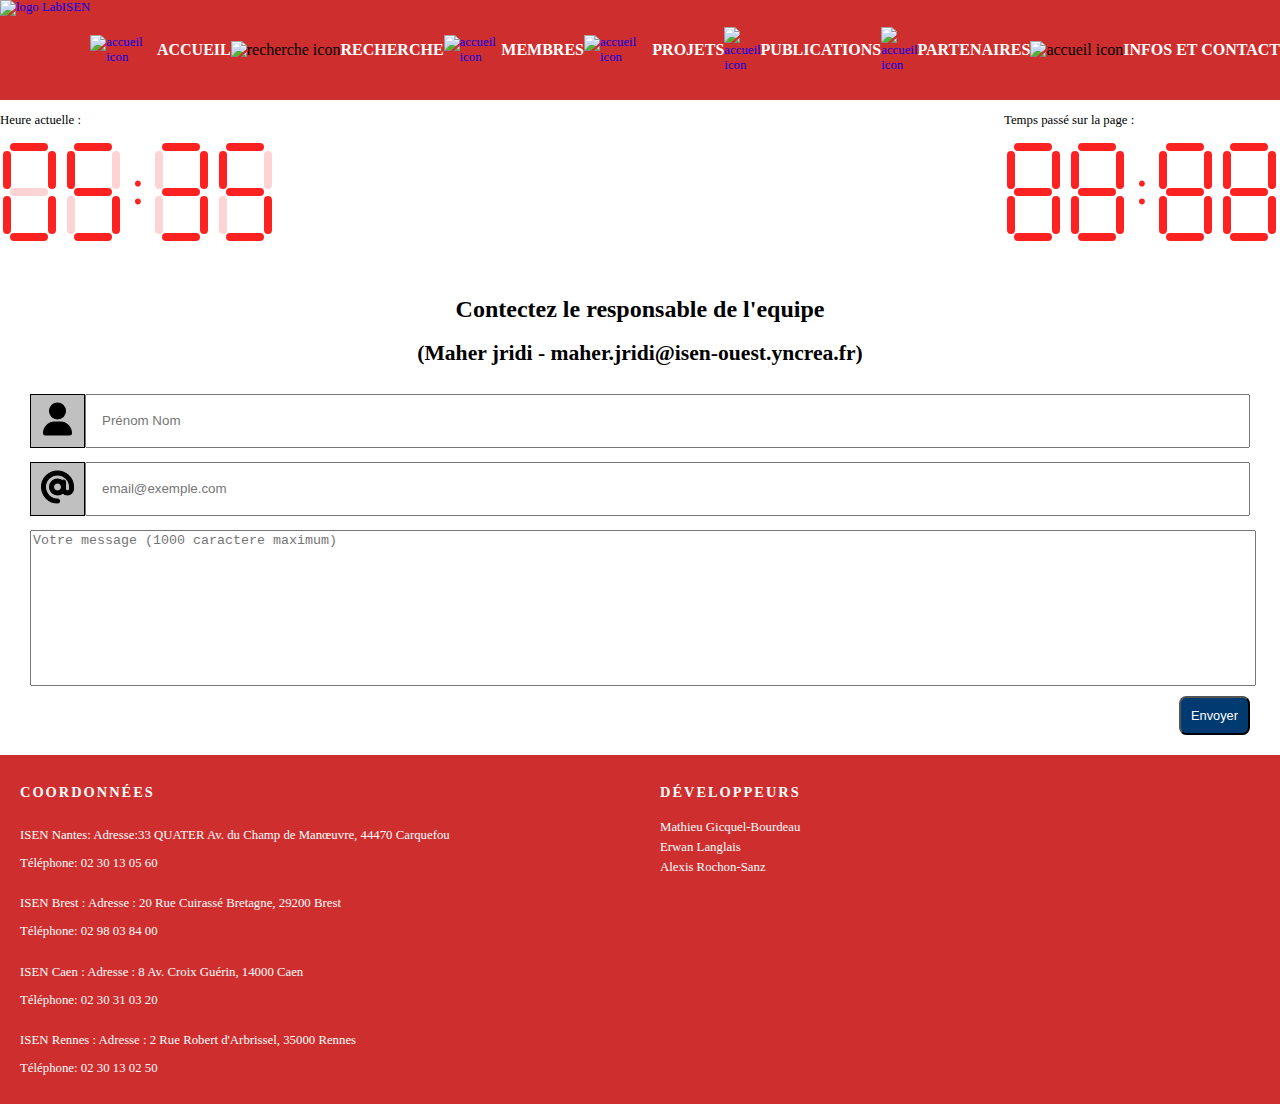
==== html/contact.html @ 75aeb32a "Insertion dynamique de navbar et footer" ====
<!DOCTYPE html>
<html lang="fr">
    <head>
        <meta charset="utf-8">
        <title> Contact </title>
        <link rel="stylesheet" href="https://fonts.googleapis.com/css2?family=Material+Symbols+Outlined:opsz,wght,FILL,GRAD@24,400,0,0" />
        <link rel="icon" href="./../Images/LabISEN.png">
        <link rel="stylesheet" href="./../CSS/common-content.css">
        <link rel="stylesheet" href="./../CSS/contact.css">
        <script src="./../JS/generale-menu-pied_de_page_onglet.js" defer></script>
        <script src="./../JS/infos_et_contact.js" defer></script>
    </head>
    <body>
        <div id="content">
            <div class="text">
            <h1>Contectez le responsable de l'equipe</h1>
            <h2>(Maher jridi - maher.jridi@isen-ouest.yncrea.fr)</h2>
            </div>

            <form action="/html/contact.html" method="post" id="contact-form">
                <div id="contact-name">
                    <div class="contact-icon">
                        <svg viewBox="0 0 55 54" fill="none">
                            <rect x="0.5" y="0.5" width="54" height="53" fill="#C0C0C0"/>
                            <path d="M27.5 25C29.6217 25 31.6566 24.1571 33.1569 22.6569C34.6572 21.1566 35.5 19.1217 35.5 17C35.5 14.8783 34.6572 12.8434 33.1569 11.3431C31.6566 9.84285 29.6217 9 27.5 9C25.3783 9 23.3434 9.84285 21.8431 11.3431C20.3429 12.8434 19.5 14.8783 19.5 17C19.5 19.1217 20.3429 21.1566 21.8431 22.6569C23.3434 24.1571 25.3783 25 27.5 25ZM24.6438 28C18.4875 28 13.5 32.9875 13.5 39.1437C13.5 40.1687 14.3313 41 15.3563 41H39.6438C40.6688 41 41.5 40.1687 41.5 39.1437C41.5 32.9875 36.5125 28 30.3563 28H24.6438Z" fill="black"/>
                        </svg> 
                    </div>
                    <input type="text" name="prenom" id="contact-name-field" placeholder="Prénom Nom">
                </div>
                <div id="contact-mail">
                    <div class="contact-icon">
                        <svg viewBox="0 0 55 54" fill="none" xmlns="http://www.w3.org/2000/svg">
                            <rect x="0.5" y="0.5" width="54" height="53" fill="#C0C0C0"/>
                            <path d="M27.5 13C20.875 13 15.5 18.375 15.5 25C15.5 31.625 20.875 37 27.5 37C28.6063 37 29.5 37.8937 29.5 39C29.5 40.1063 28.6063 41 27.5 41C18.6625 41 11.5 33.8375 11.5 25C11.5 16.1625 18.6625 9 27.5 9C36.3375 9 43.5 16.1625 43.5 25V27C43.5 30.3125 40.8125 33 37.5 33C35.6688 33 34.025 32.175 32.925 30.8813C31.5 32.1938 29.5938 33 27.5 33C23.0813 33 19.5 29.4188 19.5 25C19.5 20.5813 23.0813 17 27.5 17C29.2437 17 30.8563 17.5563 32.1688 18.5063C32.525 18.1938 32.9875 18 33.5 18C34.6063 18 35.5 18.8938 35.5 20V25V27C35.5 28.1063 36.3937 29 37.5 29C38.6063 29 39.5 28.1063 39.5 27V25C39.5 18.375 34.125 13 27.5 13ZM31.5 25C31.5 23.9391 31.0786 22.9217 30.3284 22.1716C29.5783 21.4214 28.5609 21 27.5 21C26.4391 21 25.4217 21.4214 24.6716 22.1716C23.9214 22.9217 23.5 23.9391 23.5 25C23.5 26.0609 23.9214 27.0783 24.6716 27.8284C25.4217 28.5786 26.4391 29 27.5 29C28.5609 29 29.5783 28.5786 30.3284 27.8284C31.0786 27.0783 31.5 26.0609 31.5 25Z" fill="black"/>
                        </svg> 
                    </div>
                    <input type="text" name="email" id="contact-email-field" placeholder="email@exemple.com">
                </div>
                <textarea name="commentaire" id="contact-comment" cols="30" rows="10" placeholder="Votre message (1000 caractere maximum)"></textarea>
                <input type="submit" value="Envoyer" id="contact-submit-button" class="text-element">
            </form>
        </div>
    </body>
</html>
---- CSS/common-content.css ----
/* Global */

html {
    font-family: "Open Sans", Georgia;
}

body {
    margin: 0rem;
}

h1 {
    font-size: 1.5rem;
}

h2 {
    font-size: 1.35rem;
}

h3 {
    font-size: 1.2rem;
}

p, a, .text-element {
    font-size: 0.8rem;
}

#content {
    padding: 0.625rem; 
    gap: 1.875rem; 
}

/* Navbar */

nav a {
    text-decoration: none;
}

.red-background {
    background-color: #CF2E2E;
}

.navbar {
    display: flex;
    align-items: flex-start;
    align-self: stretch; 
}

.navbar-logo, .navbar-logo img {
    width: 1fr;
    height: 6.25rem; 
}

.navbar-menu {
    display: flex;
    align-items: flex-start;
    flex: 1 0 0; 
}

.submenu-container {
    display: inline-flex;
    width: 1fr;
    height: 6.25rem;
    flex-direction: column;
    align-items: center;
    position: relative;
}

.navbar-menu-item {
    display: flex;
    width: 1fr;
    height: 6.25rem;
    justify-content: center;
    align-items: center;
    flex: 1 0 0;
}

.navbar-menu-item:active, .navbar-submenu-item:active {
    background-color: #AF2828;
}

.navbar-menu-item p {
    display: flex;
    flex-direction: column;
    justify-content: center;
    flex: 1 0 0;
    align-self: stretch; 

    text-align: center; 
    color: white;

    /*Navbar menu font*/
    font-size: 1rem;
    font-style: normal;
    font-weight: 600;
    line-height: normal;
    text-transform: uppercase; 
}

.navbar-submenu-item {
    display: flex;
    width: 15rem;
    height: 6.25rem;
    justify-content: center;
    align-items: center;
    position: relative;
}

.navbar-submenu-item p{
    display: flex;
    flex-direction: column;
    justify-content: center;
    flex: 1 0 0;
    align-self: stretch; 

    text-align: center;
    color: white;

    /* Navbar submenu font*/
    font-size: 0.9rem;
    font-style: normal;
    font-weight: 600;
    line-height: normal;
    text-transform: uppercase; 
}

.submenu-container .submenu-out-of-bound {
    display: none;
}

.submenu-container:hover .submenu-out-of-bound {
    display: block;
    position:absolute;
    width: 100%;
    z-index: 1000;
}

/* Footer */

footer {
    display: flex;
    align-items: flex-start;
    align-self: stretch; 
}

#footer-coordonnees, #footer-developers {
    display: flex;
    padding: 0.9375rem 1.25rem;
    flex-direction: column;
    align-items: flex-start;
    flex: 1 0 0; 
}

#footer-developers {
    gap: 0.3125rem; 
}

#footer-ecoles {
    display: flex;
    flex-direction: column;
    align-items: flex-start;
    align-self: stretch; 
}

footer h3 {
    align-self: stretch; 
    color: white;

    /* Footer title font */
    font-size: 0.9rem;
    font-style: normal;
    font-weight: 600;
    line-height: normal;
    letter-spacing: 0.125rem;
    text-transform: uppercase; 
}

/* all text in footer (except titles) */
.footer-address, .footer-phone, .footer-developer {
    align-self: stretch; 
    color: white;

    /* Footer line font */
    font-size: 0.8rem;
    font-style: normal;
    font-weight: 400;
    line-height: normal; 
}

.footer-developer {
    text-decoration: none;
}

.align-line {
    display: flex;
    justify-content: space-between;
}

/* ------- CLOCK ------- */

.segment0 { left: 10px; top: 2.5px; width: 30px; height: 0px; }
.segment1 { left: 2.5px; top: 10px; width: 0px; height: 30px; }
.segment2 { left: 47.5px; top: 10px; width: 0px; height: 30px; }
.segment3 { left: 10px; top: 47.5px; width: 30px; height: 0px; }
.segment4 { left: 2.5px; top: 55px; width: 0px; height: 30px; }
.segment5 { left: 47.5px; top: 55px; width: 0px; height: 30px; }
.segment6 { left: 10px; top: 92.5px; width: 30px; height: 0px; }

.led {
    position: absolute;
    border-radius: 5px 5px 5px 5px;
    height : 5px;
    width : 5px;
    background: rgb(255, 34, 34);

}

.segment {
    position: absolute;
    border-radius: 5px;
    border: 4px solid rgb(252, 34, 34);
    transition: all 0.2s linear;
}

.shiftedClock{
    position: absolute;
    top:150px;
    left:50px;
}

.clock > div {
    list-style: none;
    display: inline-block;
    position: relative;
    margin: 0;
    padding: 0;
    width: 60px;
    height: 100px;
}

.clock > .colon {
    font-size: 50px;
    height: 75px;
    width: 20px;
    top: -37px;
    color: rgb(255, 34, 34);
    text-align: center;
}

.segmentOff {
    transition: all 0.2s linear;
    opacity: 0.2;
}

/*js loader*/

#loader-container {
    display: none;
    position: fixed;
    top: 0;
    left: 0;
    width: 100%;
    height: 100%;
    background-color: rgba(0, 0, 0, 0.5); /* Fond semi-transparent */
    z-index: 9999; /* Au-dessus de tout le reste */
}

.loader {
    position: absolute;
    top: 50%;
    left: 50%;
    transform: translate(-50%, -50%);
    border: 4px solid #f3f3f3; /* Gris clair */
    border-top: 4px solid #3498db; /* Bleu */
    border-radius: 50%;
    width: 50px;
    height: 50px;
    animation: spin 1s linear infinite; /* Animation de rotation */
}

@keyframes spin {
    0% { transform: rotate(0deg); }
    100% { transform: rotate(360deg); }
}
---- CSS/contact.css ----
#contact-form {
    display: flex;
    padding: 0.625rem 1.25rem;
    flex-direction: column;
    align-items: flex-start;
    gap: 0.625rem;
    align-self: stretch; 
}

#contact-name, #contact-mail {
    display: flex;
    align-items: flex-start;
    align-self: stretch; 
}

.contact-icon {
    width: 3.4375rem;
    height: 3.125rem; 
    stroke: black;
    stroke-width: 0.063rem; 
    height: 100%;
}


#contact-name-field, #contact-email-field {
    display: flex;
    padding: 0rem 0.9375rem;
    align-items: flex-start;
    gap: 0.625rem;
    flex: 1 0 0;
    height: 3.125rem; 
}

#contact-comment {
    width: 100%;
    resize: none;
}

#contact-submit-button {
    padding: 0.625rem;
    background-color: #003A70;
    color: white;
    border-radius: 10% / 20%;
    align-self: flex-end;
}

.text{
    text-align: center;
}
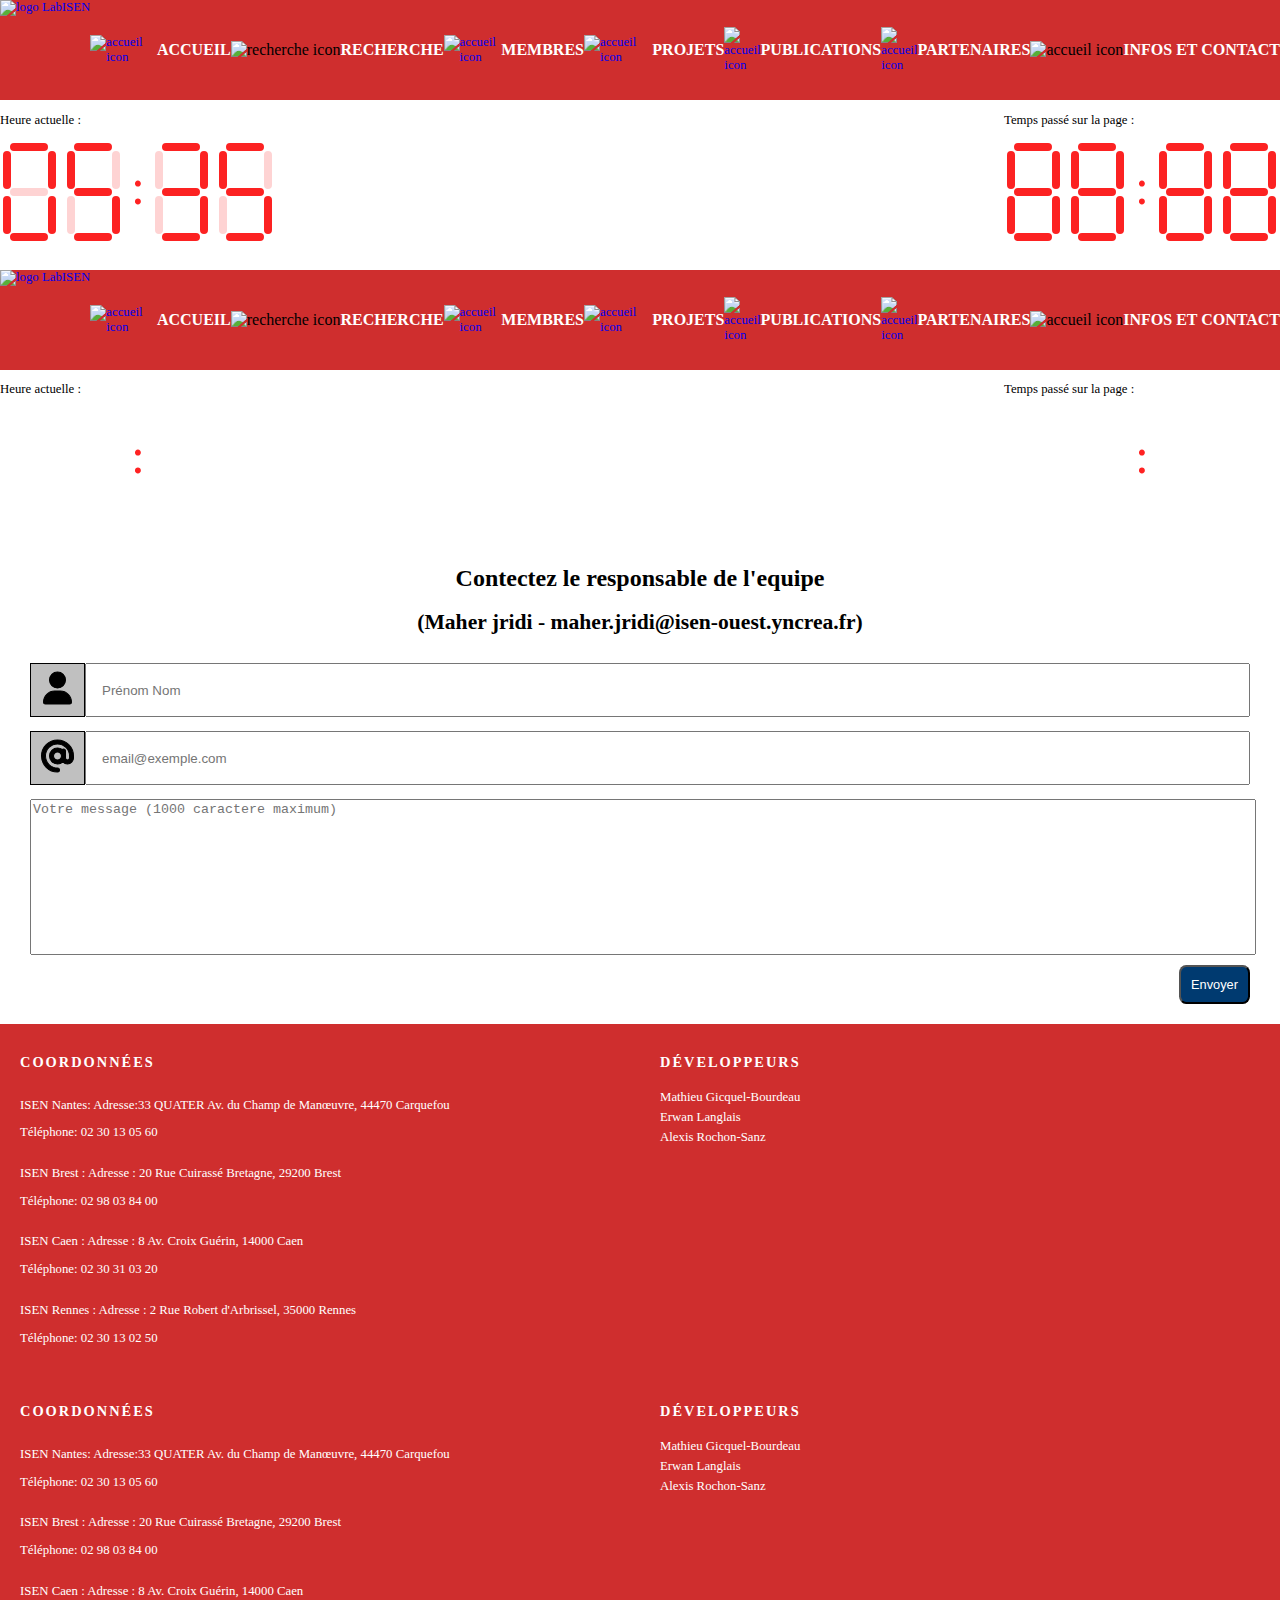
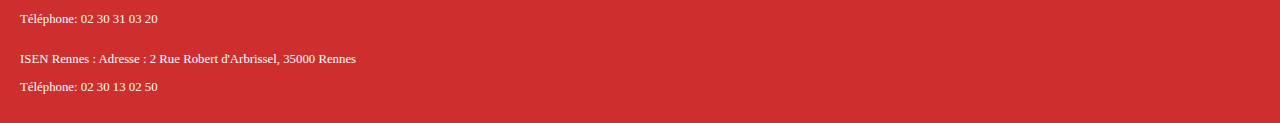
==== commit c6e6e589: "contact" ====
--- a/html/contact.html
+++ b/html/contact.html
@@ -11,6 +11,87 @@
         <script src="./../JS/infos_et_contact.js" defer></script>
     </head>
     <body>
+        <nav class="navbar red-background">
+            <a class="navbar-logo" href="accueil.html">
+                <img src="./../images/LabISEN.png" alt="logo LabISEN">
+            </a>
+            <div class="navbar-menu red-background">
+                <a class="navbar-menu-item red-background" id="navbar-accueil" href="accueil.html">
+                    <img src="./../images/menu_icons/accueil_icon.svg" alt="accueil icon" class="image-menu">
+                    <p>Accueil</p>
+                </a>
+                <div class="submenu-container">
+                    <div class="navbar-menu-item red-background" id="navbar-recherhe">
+                        <img src="./../images/menu_icons/recherche_icon.svg" alt="recherche icon" class="image-menu">
+                        <p>Recherche</p>
+                    </div>
+                    <div class="submenu-out-of-bound">
+                        <a class="navbar-submenu-item red-background" id="navbar-thematiques" href="thematique.html">
+                            <p>Thematiques</p>
+                        </a>
+                        <a class="navbar-submenu-item red-background" id="navbar-plateformes" href="plateforme.html">
+                            <p>Plateformes</p>
+                        </a>
+                    </div>
+                </div>
+                <a class="navbar-menu-item red-background" id="navbar-membres" href="membres.html">
+                    <img src="./../images/menu_icons/membres_icon.svg" alt="accueil icon" class="image-menu">
+                    <p>Membres</p>
+                </a>
+                <a class="navbar-menu-item red-background" id="navbar-projets" href="projets.html">
+                    <img src="./../images/menu_icons/projets_icon.svg" alt="accueil icon" class="image-menu">
+                    <p>Projets</p>
+                </a>
+                <a class="navbar-menu-item red-background" id="navbar-publications" href="publications.html">
+                    <img src="./../images/menu_icons/publications_icon.svg" alt="accueil icon" class="image-menu">
+                    <p>Publications</p>
+                </a>
+                <a class="navbar-menu-item red-background" id="navbar-partenaires" href="partenaires.html">
+                    <img src="./../images/menu_icons/partenaires_icon.svg" alt="accueil icon" class="image-menu">
+                    <p>Partenaires</p>
+                </a>
+                <div class="submenu-container">
+                    <div class="navbar-menu-item red-background" id="navbar-infos-contact">
+                        <img src="./../images/menu_icons/infos_contact_icon.svg" alt="accueil icon" class="image-menu">
+                        <p>Infos et contact</p>
+                    </div>
+                    <div class="submenu-out-of-bound">
+                        <a class="navbar-submenu-item red-background" id="navbar-contact" href="contact.html">
+                            <p>Contactez-nous</p>
+                        </a>
+                        <a class="navbar-submenu-item red-background" id="navbar-acces" href="plan.html">
+                            <p>Plan d'accès</p>
+                        </a>
+                        <a class="navbar-submenu-item red-background" id="navbar-offres" href="offres.html">
+                            <p>Offres d'emploi</p>
+                        </a>
+                    </div>
+                </div>
+            </div>
+        </nav>
+        <div class="align-line">
+            <div>
+                <p>Heure actuelle :</p>
+                <div id="clock-current-time" class="clock">
+                    <div id="clock-current-hours-tens"></div>
+                    <div id="clock-current-hours-units"></div>
+                    <div id="clock-current-colon" class="colon">:</div>
+                    <div id="clock-current-minutes-tens"></div>
+                    <div id="clock-current-minutes-units"></div>
+                </div>
+            </div>
+            <div>
+                <p>Temps passé sur la page :</p>
+                <div id="clock-time-on-page" class="clock">
+                    <div id="clock-time-on-page-minutes-tens"></div>
+                    <div id="clock-time-on-page-minutes-units"></div>
+                    <div id="clock-time-on-page-colon" class="colon">:</div>
+                    <div id="clock-time-on-page-seconds-tens"></div>
+                    <div id="clock-time-on-page-seconds-units"></div>
+                </div>
+            </div>
+        </div>
+
         <div id="content">
             <div class="text">
             <h1>Contectez le responsable de l'equipe</h1>
@@ -25,7 +106,7 @@
                             <path d="M27.5 25C29.6217 25 31.6566 24.1571 33.1569 22.6569C34.6572 21.1566 35.5 19.1217 35.5 17C35.5 14.8783 34.6572 12.8434 33.1569 11.3431C31.6566 9.84285 29.6217 9 27.5 9C25.3783 9 23.3434 9.84285 21.8431 11.3431C20.3429 12.8434 19.5 14.8783 19.5 17C19.5 19.1217 20.3429 21.1566 21.8431 22.6569C23.3434 24.1571 25.3783 25 27.5 25ZM24.6438 28C18.4875 28 13.5 32.9875 13.5 39.1437C13.5 40.1687 14.3313 41 15.3563 41H39.6438C40.6688 41 41.5 40.1687 41.5 39.1437C41.5 32.9875 36.5125 28 30.3563 28H24.6438Z" fill="black"/>
                         </svg> 
                     </div>
-                    <input type="text" name="prenom" id="contact-name-field" placeholder="Prénom Nom">
+                    <input type="text" name="prenom" id="contact-name-field" placeholder="Prénom Nom" required>
                 </div>
                 <div id="contact-mail">
                     <div class="contact-icon">
@@ -34,11 +115,43 @@
                             <path d="M27.5 13C20.875 13 15.5 18.375 15.5 25C15.5 31.625 20.875 37 27.5 37C28.6063 37 29.5 37.8937 29.5 39C29.5 40.1063 28.6063 41 27.5 41C18.6625 41 11.5 33.8375 11.5 25C11.5 16.1625 18.6625 9 27.5 9C36.3375 9 43.5 16.1625 43.5 25V27C43.5 30.3125 40.8125 33 37.5 33C35.6688 33 34.025 32.175 32.925 30.8813C31.5 32.1938 29.5938 33 27.5 33C23.0813 33 19.5 29.4188 19.5 25C19.5 20.5813 23.0813 17 27.5 17C29.2437 17 30.8563 17.5563 32.1688 18.5063C32.525 18.1938 32.9875 18 33.5 18C34.6063 18 35.5 18.8938 35.5 20V25V27C35.5 28.1063 36.3937 29 37.5 29C38.6063 29 39.5 28.1063 39.5 27V25C39.5 18.375 34.125 13 27.5 13ZM31.5 25C31.5 23.9391 31.0786 22.9217 30.3284 22.1716C29.5783 21.4214 28.5609 21 27.5 21C26.4391 21 25.4217 21.4214 24.6716 22.1716C23.9214 22.9217 23.5 23.9391 23.5 25C23.5 26.0609 23.9214 27.0783 24.6716 27.8284C25.4217 28.5786 26.4391 29 27.5 29C28.5609 29 29.5783 28.5786 30.3284 27.8284C31.0786 27.0783 31.5 26.0609 31.5 25Z" fill="black"/>
                         </svg> 
                     </div>
-                    <input type="text" name="email" id="contact-email-field" placeholder="email@exemple.com">
+                    <input type="email" name="email" id="contact-email-field" placeholder="email@exemple.com" required>
                 </div>
-                <textarea name="commentaire" id="contact-comment" cols="30" rows="10" placeholder="Votre message (1000 caractere maximum)"></textarea>
-                <input type="submit" value="Envoyer" id="contact-submit-button" class="text-element">
+                <textarea name="commentaire" id="contact-comment" cols="30" rows="10" placeholder="Votre message (1000 caractere maximum)" required></textarea>
+                <input type="button" value="Envoyer" id="contact-submit-button" class="text-element" aria-disabled="true">
             </form>
         </div>
+
+        <footer class="red-background">
+            <div id="footer-coordonnees">
+                <h3 class="footer-title">Coordonnées</h3>
+                <div id="footer-ecoles">
+                    <div class="school-ref" id="footer-Nantes">
+                        <p class="footer-address">ISEN Nantes: Adresse:33 QUATER Av. du Champ de Manœuvre, 44470 Carquefou</p>
+                        <p class="footer-phone">Téléphone: 02 30 13 05 60</p>
+                    </div>
+                    <div class="school-ref" id="footer-Brest">
+                        <p class="footer-address">ISEN Brest : Adresse : 20 Rue Cuirassé Bretagne, 29200 Brest</p>
+                        <p class="footer-phone">Téléphone: 02 98 03 84 00</p>
+                    </div>
+                    <div class="school-ref" id="footer-Caen">
+                        <p class="footer-address">ISEN Caen : Adresse : 8 Av. Croix Guérin, 14000 Caen</p>
+                        <p class="footer-phone">Téléphone: 02 30 31 03 20</p>
+                    </div>
+                    <div class="school-ref" id="footer-Rennes">
+                        <p class="footer-address">ISEN Rennes : Adresse : 2 Rue Robert d'Arbrissel, 35000 Rennes</p>
+                        <p class="footer-phone">Téléphone: 02 30 13 02 50</p>
+                    </div>
+                </div>
+            </div>
+            <div id="footer-developers">
+                <h3 class="footer-title">Développeurs</h3>
+                <a class="footer-developer" href="https://isen-nantes.fr/" target="_blank">Mathieu Gicquel-Bourdeau</a>
+                <a class="footer-developer" href="https://www.linkedin.com/in/erwan-langlais-9a97652a3/" target="_blank">Erwan Langlais</a>
+                <a class="footer-developer" href="https://www.linkedin.com/in/alexis-rochon-sanz-758a77299/" target="_blank">Alexis Rochon-Sanz</a>
+            </div>
+        </footer>
+        <div id="loader-container">
+            <div class="loader"></div>
     </body>
 </html>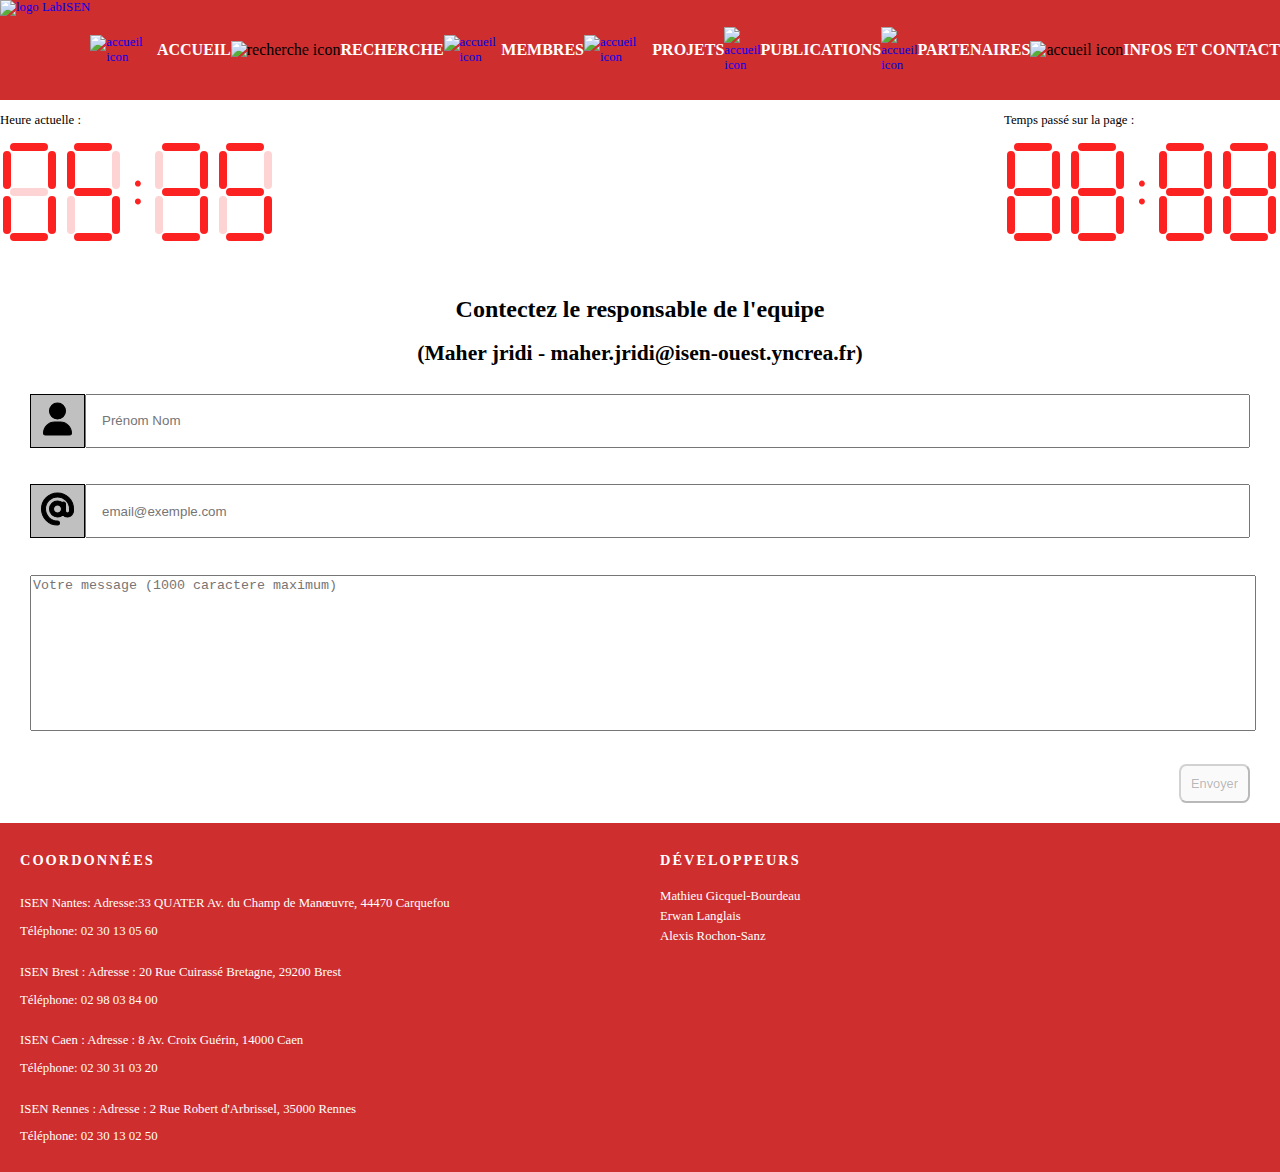
==== commit 73d77d5a: "contact" ====
--- a/html/contact.html
+++ b/html/contact.html
@@ -11,87 +11,6 @@
         <script src="./../JS/infos_et_contact.js" defer></script>
     </head>
     <body>
-        <nav class="navbar red-background">
-            <a class="navbar-logo" href="accueil.html">
-                <img src="./../images/LabISEN.png" alt="logo LabISEN">
-            </a>
-            <div class="navbar-menu red-background">
-                <a class="navbar-menu-item red-background" id="navbar-accueil" href="accueil.html">
-                    <img src="./../images/menu_icons/accueil_icon.svg" alt="accueil icon" class="image-menu">
-                    <p>Accueil</p>
-                </a>
-                <div class="submenu-container">
-                    <div class="navbar-menu-item red-background" id="navbar-recherhe">
-                        <img src="./../images/menu_icons/recherche_icon.svg" alt="recherche icon" class="image-menu">
-                        <p>Recherche</p>
-                    </div>
-                    <div class="submenu-out-of-bound">
-                        <a class="navbar-submenu-item red-background" id="navbar-thematiques" href="thematique.html">
-                            <p>Thematiques</p>
-                        </a>
-                        <a class="navbar-submenu-item red-background" id="navbar-plateformes" href="plateforme.html">
-                            <p>Plateformes</p>
-                        </a>
-                    </div>
-                </div>
-                <a class="navbar-menu-item red-background" id="navbar-membres" href="membres.html">
-                    <img src="./../images/menu_icons/membres_icon.svg" alt="accueil icon" class="image-menu">
-                    <p>Membres</p>
-                </a>
-                <a class="navbar-menu-item red-background" id="navbar-projets" href="projets.html">
-                    <img src="./../images/menu_icons/projets_icon.svg" alt="accueil icon" class="image-menu">
-                    <p>Projets</p>
-                </a>
-                <a class="navbar-menu-item red-background" id="navbar-publications" href="publications.html">
-                    <img src="./../images/menu_icons/publications_icon.svg" alt="accueil icon" class="image-menu">
-                    <p>Publications</p>
-                </a>
-                <a class="navbar-menu-item red-background" id="navbar-partenaires" href="partenaires.html">
-                    <img src="./../images/menu_icons/partenaires_icon.svg" alt="accueil icon" class="image-menu">
-                    <p>Partenaires</p>
-                </a>
-                <div class="submenu-container">
-                    <div class="navbar-menu-item red-background" id="navbar-infos-contact">
-                        <img src="./../images/menu_icons/infos_contact_icon.svg" alt="accueil icon" class="image-menu">
-                        <p>Infos et contact</p>
-                    </div>
-                    <div class="submenu-out-of-bound">
-                        <a class="navbar-submenu-item red-background" id="navbar-contact" href="contact.html">
-                            <p>Contactez-nous</p>
-                        </a>
-                        <a class="navbar-submenu-item red-background" id="navbar-acces" href="plan.html">
-                            <p>Plan d'accès</p>
-                        </a>
-                        <a class="navbar-submenu-item red-background" id="navbar-offres" href="offres.html">
-                            <p>Offres d'emploi</p>
-                        </a>
-                    </div>
-                </div>
-            </div>
-        </nav>
-        <div class="align-line">
-            <div>
-                <p>Heure actuelle :</p>
-                <div id="clock-current-time" class="clock">
-                    <div id="clock-current-hours-tens"></div>
-                    <div id="clock-current-hours-units"></div>
-                    <div id="clock-current-colon" class="colon">:</div>
-                    <div id="clock-current-minutes-tens"></div>
-                    <div id="clock-current-minutes-units"></div>
-                </div>
-            </div>
-            <div>
-                <p>Temps passé sur la page :</p>
-                <div id="clock-time-on-page" class="clock">
-                    <div id="clock-time-on-page-minutes-tens"></div>
-                    <div id="clock-time-on-page-minutes-units"></div>
-                    <div id="clock-time-on-page-colon" class="colon">:</div>
-                    <div id="clock-time-on-page-seconds-tens"></div>
-                    <div id="clock-time-on-page-seconds-units"></div>
-                </div>
-            </div>
-        </div>
-
         <div id="content">
             <div class="text">
             <h1>Contectez le responsable de l'equipe</h1>
@@ -107,6 +26,10 @@
                         </svg> 
                     </div>
                     <input type="text" name="prenom" id="contact-name-field" placeholder="Prénom Nom" required>
+                    
+                </div>
+                <div class="errorAlert">
+                    <p id="invalidName"></p>
                 </div>
                 <div id="contact-mail">
                     <div class="contact-icon">
@@ -117,41 +40,15 @@
                     </div>
                     <input type="email" name="email" id="contact-email-field" placeholder="email@exemple.com" required>
                 </div>
+                <div class="errorAlert">
+                    <p id="invalidMail"></p>
+                </div>
                 <textarea name="commentaire" id="contact-comment" cols="30" rows="10" placeholder="Votre message (1000 caractere maximum)" required></textarea>
-                <input type="button" value="Envoyer" id="contact-submit-button" class="text-element" aria-disabled="true">
+                <div class="errorAlert">
+                    <p id="invalidComment"></p>
+                </div>
+                <input type="button" value="Envoyer" id="contact-submit-button" class="text-element" disabled>
             </form>
         </div>
-
-        <footer class="red-background">
-            <div id="footer-coordonnees">
-                <h3 class="footer-title">Coordonnées</h3>
-                <div id="footer-ecoles">
-                    <div class="school-ref" id="footer-Nantes">
-                        <p class="footer-address">ISEN Nantes: Adresse:33 QUATER Av. du Champ de Manœuvre, 44470 Carquefou</p>
-                        <p class="footer-phone">Téléphone: 02 30 13 05 60</p>
-                    </div>
-                    <div class="school-ref" id="footer-Brest">
-                        <p class="footer-address">ISEN Brest : Adresse : 20 Rue Cuirassé Bretagne, 29200 Brest</p>
-                        <p class="footer-phone">Téléphone: 02 98 03 84 00</p>
-                    </div>
-                    <div class="school-ref" id="footer-Caen">
-                        <p class="footer-address">ISEN Caen : Adresse : 8 Av. Croix Guérin, 14000 Caen</p>
-                        <p class="footer-phone">Téléphone: 02 30 31 03 20</p>
-                    </div>
-                    <div class="school-ref" id="footer-Rennes">
-                        <p class="footer-address">ISEN Rennes : Adresse : 2 Rue Robert d'Arbrissel, 35000 Rennes</p>
-                        <p class="footer-phone">Téléphone: 02 30 13 02 50</p>
-                    </div>
-                </div>
-            </div>
-            <div id="footer-developers">
-                <h3 class="footer-title">Développeurs</h3>
-                <a class="footer-developer" href="https://isen-nantes.fr/" target="_blank">Mathieu Gicquel-Bourdeau</a>
-                <a class="footer-developer" href="https://www.linkedin.com/in/erwan-langlais-9a97652a3/" target="_blank">Erwan Langlais</a>
-                <a class="footer-developer" href="https://www.linkedin.com/in/alexis-rochon-sanz-758a77299/" target="_blank">Alexis Rochon-Sanz</a>
-            </div>
-        </footer>
-        <div id="loader-container">
-            <div class="loader"></div>
     </body>
 </html>--- a/CSS/common-content.css
+++ b/CSS/common-content.css
@@ -281,3 +281,9 @@
     0% { transform: rotate(0deg); }
     100% { transform: rotate(360deg); }
 }
+
+/*js background navbar*/
+.navbar-menu-item.active {
+    background-color: darkred; 
+    color: white; 
+}--- a/CSS/contact.css
+++ b/CSS/contact.css
@@ -38,12 +38,14 @@
 
 #contact-submit-button {
     padding: 0.625rem;
-    background-color: #003A70;
-    color: white;
     border-radius: 10% / 20%;
     align-self: flex-end;
 }
 
 .text{
     text-align: center;
+}
+
+.errorAlert{
+    background-color: rgb(255, 110, 110);
 }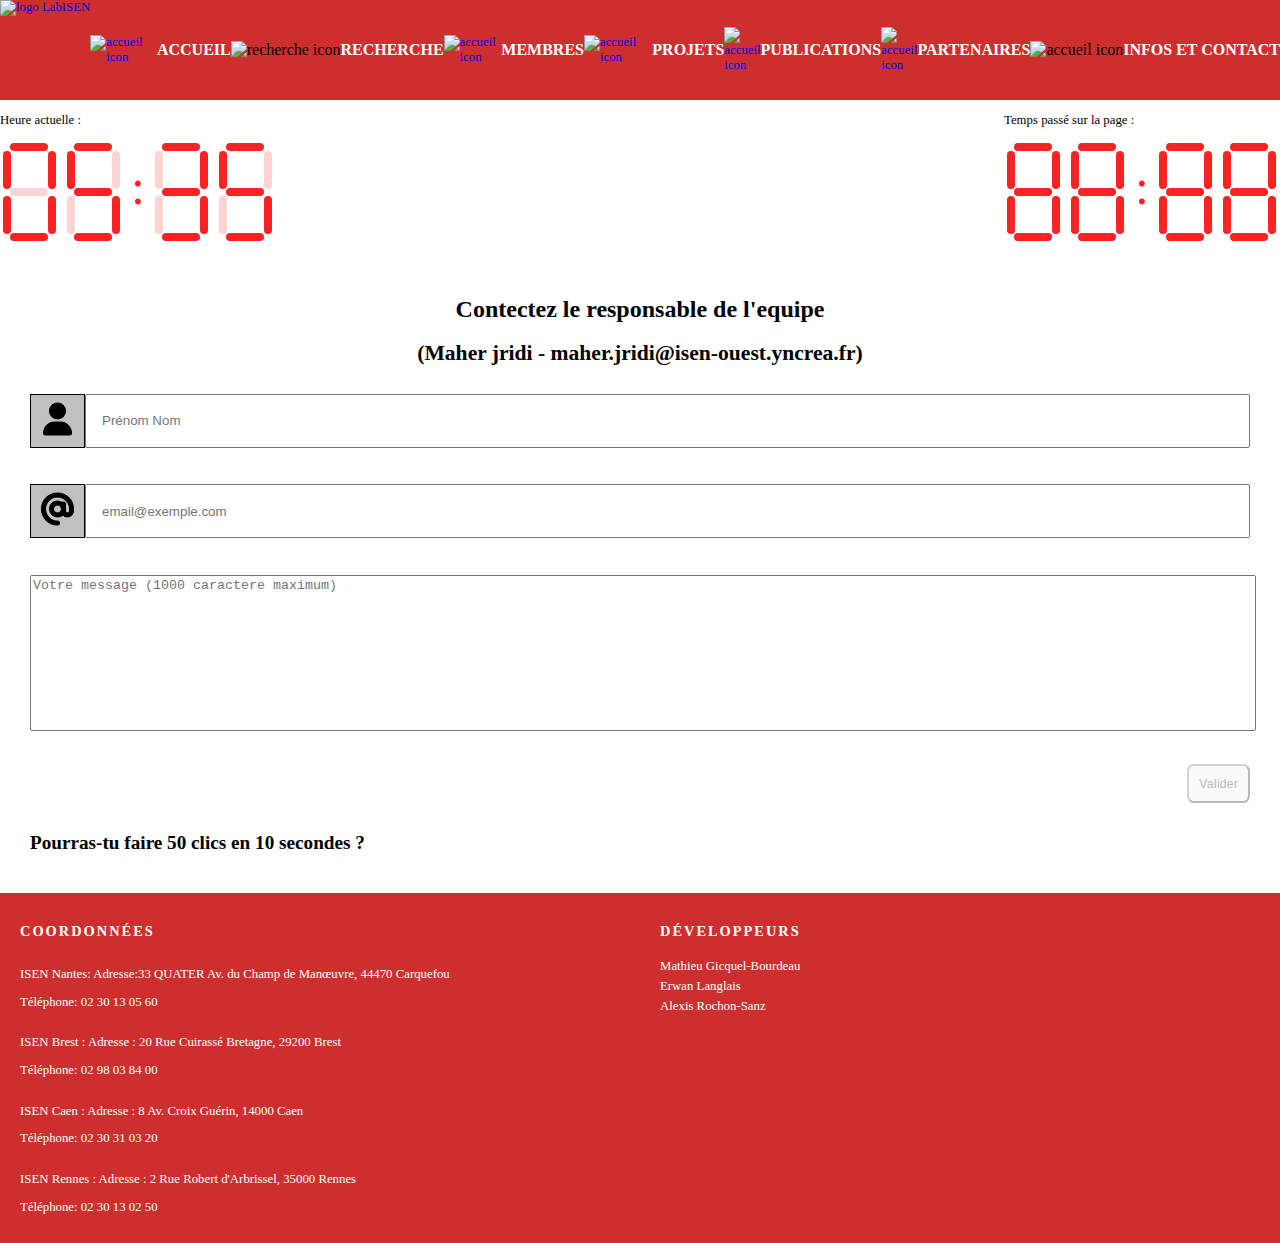
==== commit 6ac97449: "form game" ====
--- a/html/contact.html
+++ b/html/contact.html
@@ -47,7 +47,13 @@
                 <div class="errorAlert">
                     <p id="invalidComment"></p>
                 </div>
-                <input type="button" value="Envoyer" id="contact-submit-button" class="text-element" disabled>
+                <input type="button" value="Valider" id="contact-submit-button" class="text-element" disabled>
+                <div id="form-game">
+                    <h3>Pourras-tu faire 50 clics en 10 secondes ?</h3>
+                    <div id="timer">
+                        
+                    </div>
+                </div>
             </form>
         </div>
     </body>
--- a/CSS/contact.css
+++ b/CSS/contact.css
@@ -48,4 +48,4 @@
 
 .errorAlert{
     background-color: rgb(255, 110, 110);
-}+}
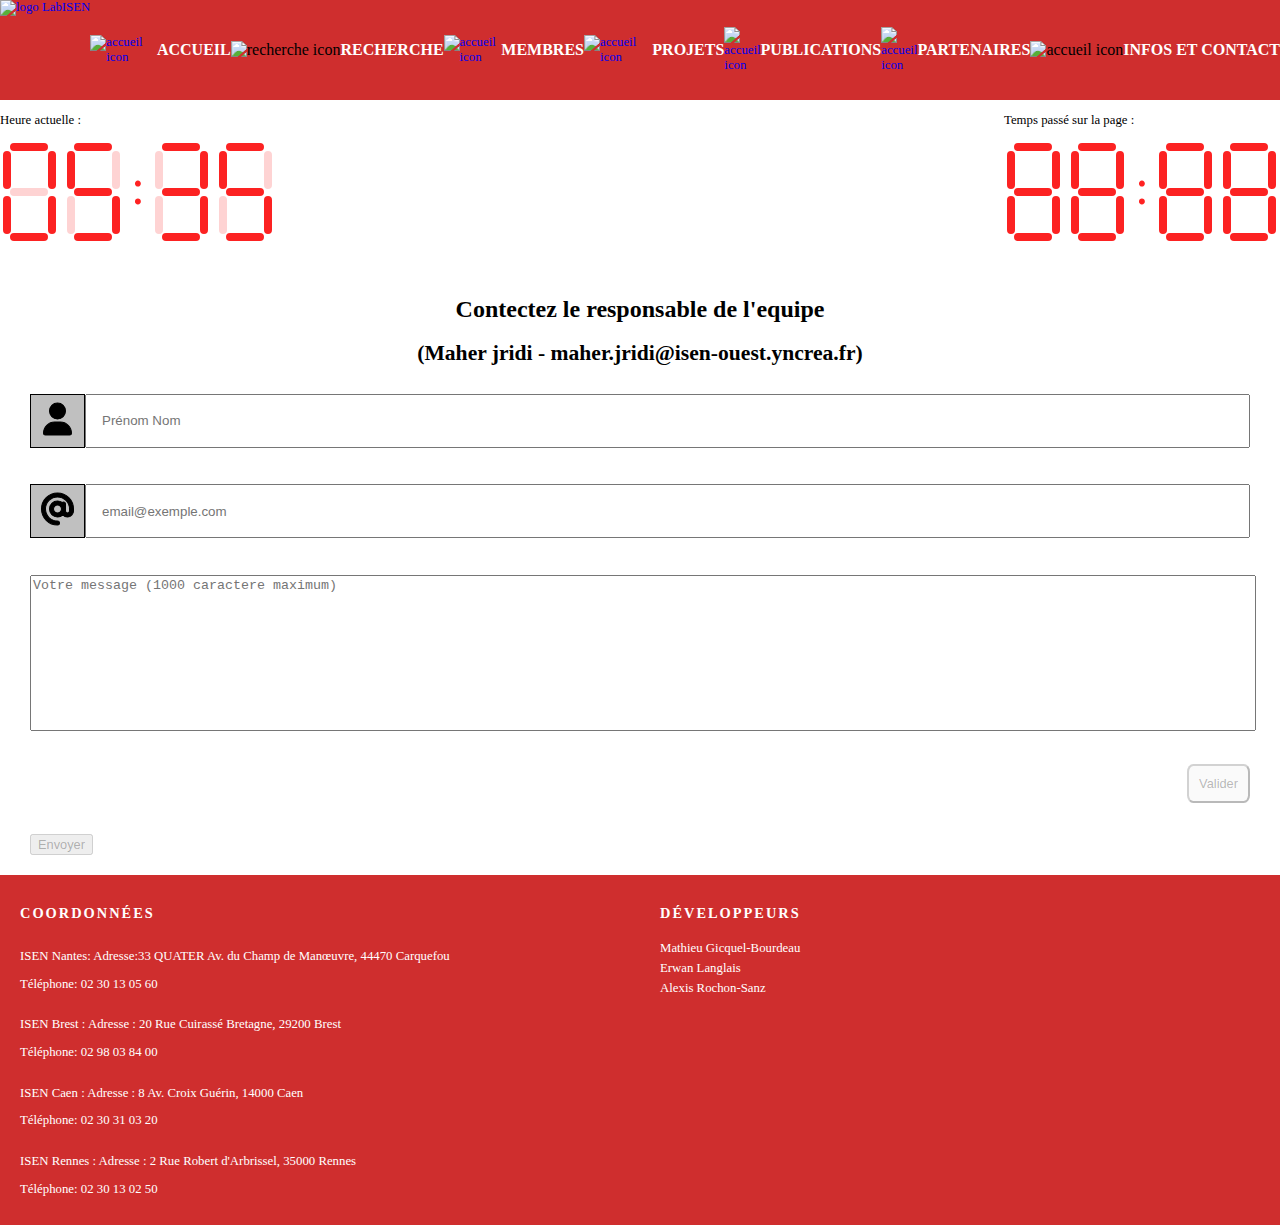
==== commit f55d8a0b: "form game" ====
--- a/html/contact.html
+++ b/html/contact.html
@@ -49,10 +49,13 @@
                 </div>
                 <input type="button" value="Valider" id="contact-submit-button" class="text-element" disabled>
                 <div id="form-game">
-                    <h3>Pourras-tu faire 50 clics en 10 secondes ?</h3>
-                    <div id="timer">
-                        
+                    <h3></h3>
+                    <div>
+                        <h4 id="readyTimer"></h4>
+                        <h4 id="gameTimer" hidden>10</h4>
+                        <input type="button" value="Cliquez !!!" id="clicker-button" class="text-element" hidden disabled>
                     </div>
+                    <input type="submit" value="Envoyer" id="contact-send-button" class="text-element" disabled>
                 </div>
             </form>
         </div>
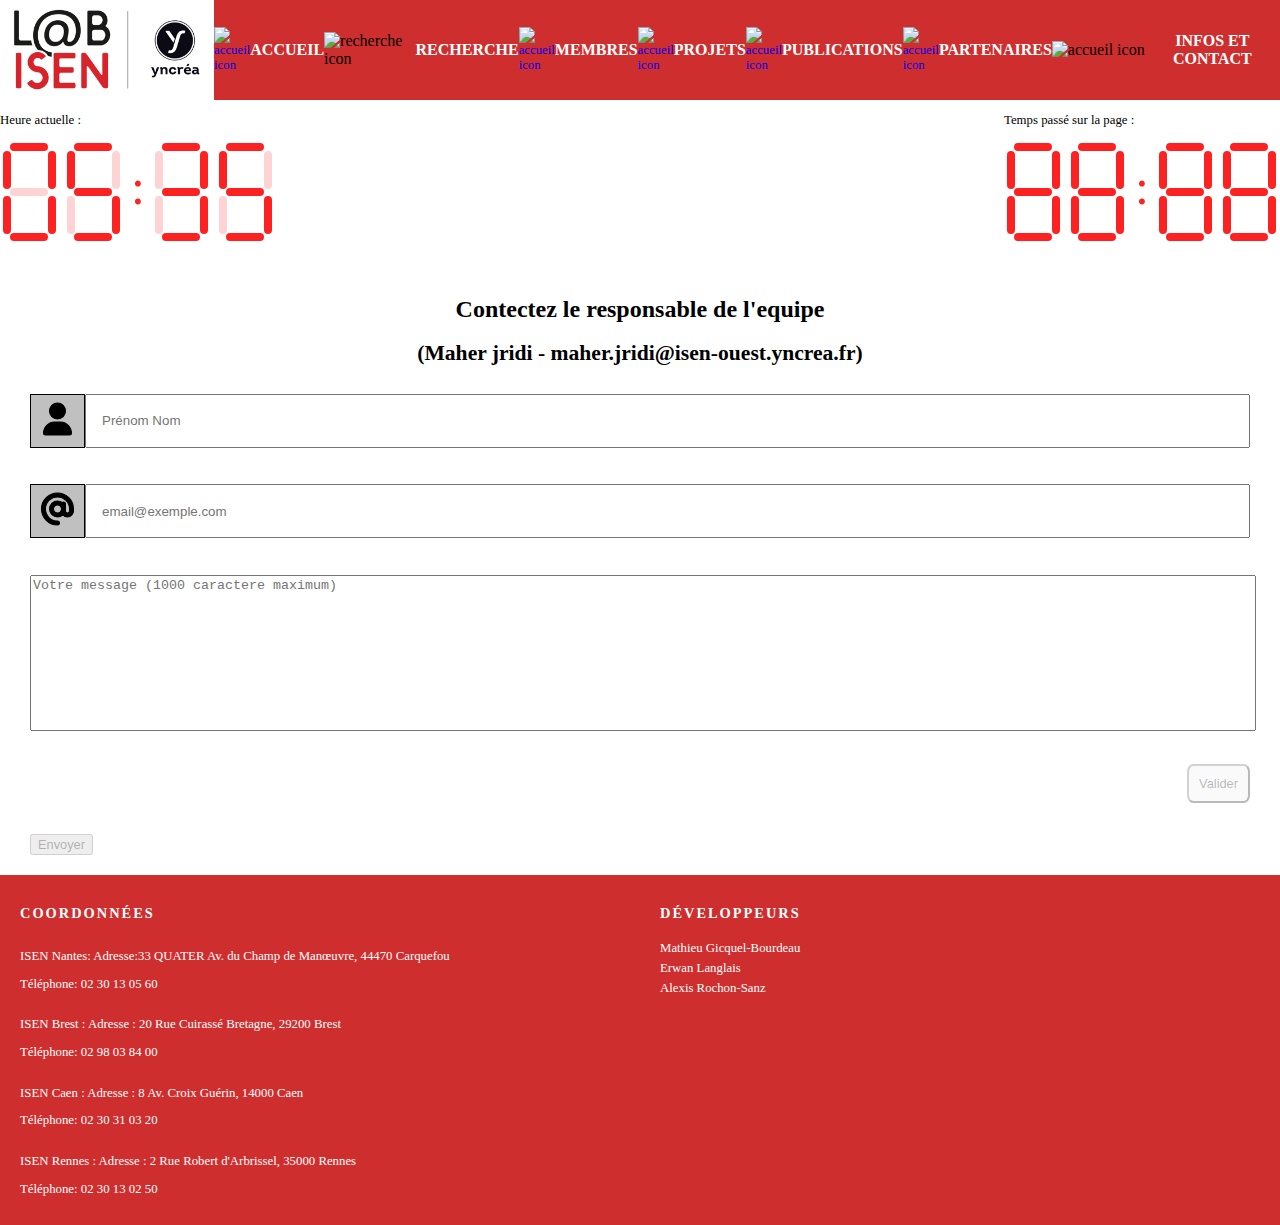
==== commit 852abf97: "Déplacement du dossier Images vers images" ====
--- a/html/contact.html
+++ b/html/contact.html
@@ -4,7 +4,7 @@
         <meta charset="utf-8">
         <title> Contact </title>
         <link rel="stylesheet" href="https://fonts.googleapis.com/css2?family=Material+Symbols+Outlined:opsz,wght,FILL,GRAD@24,400,0,0" />
-        <link rel="icon" href="./../Images/LabISEN.png">
+        <link rel="icon" href="./../images/LabISEN.png">
         <link rel="stylesheet" href="./../CSS/common-content.css">
         <link rel="stylesheet" href="./../CSS/contact.css">
         <script src="./../JS/generale-menu-pied_de_page_onglet.js" defer></script>
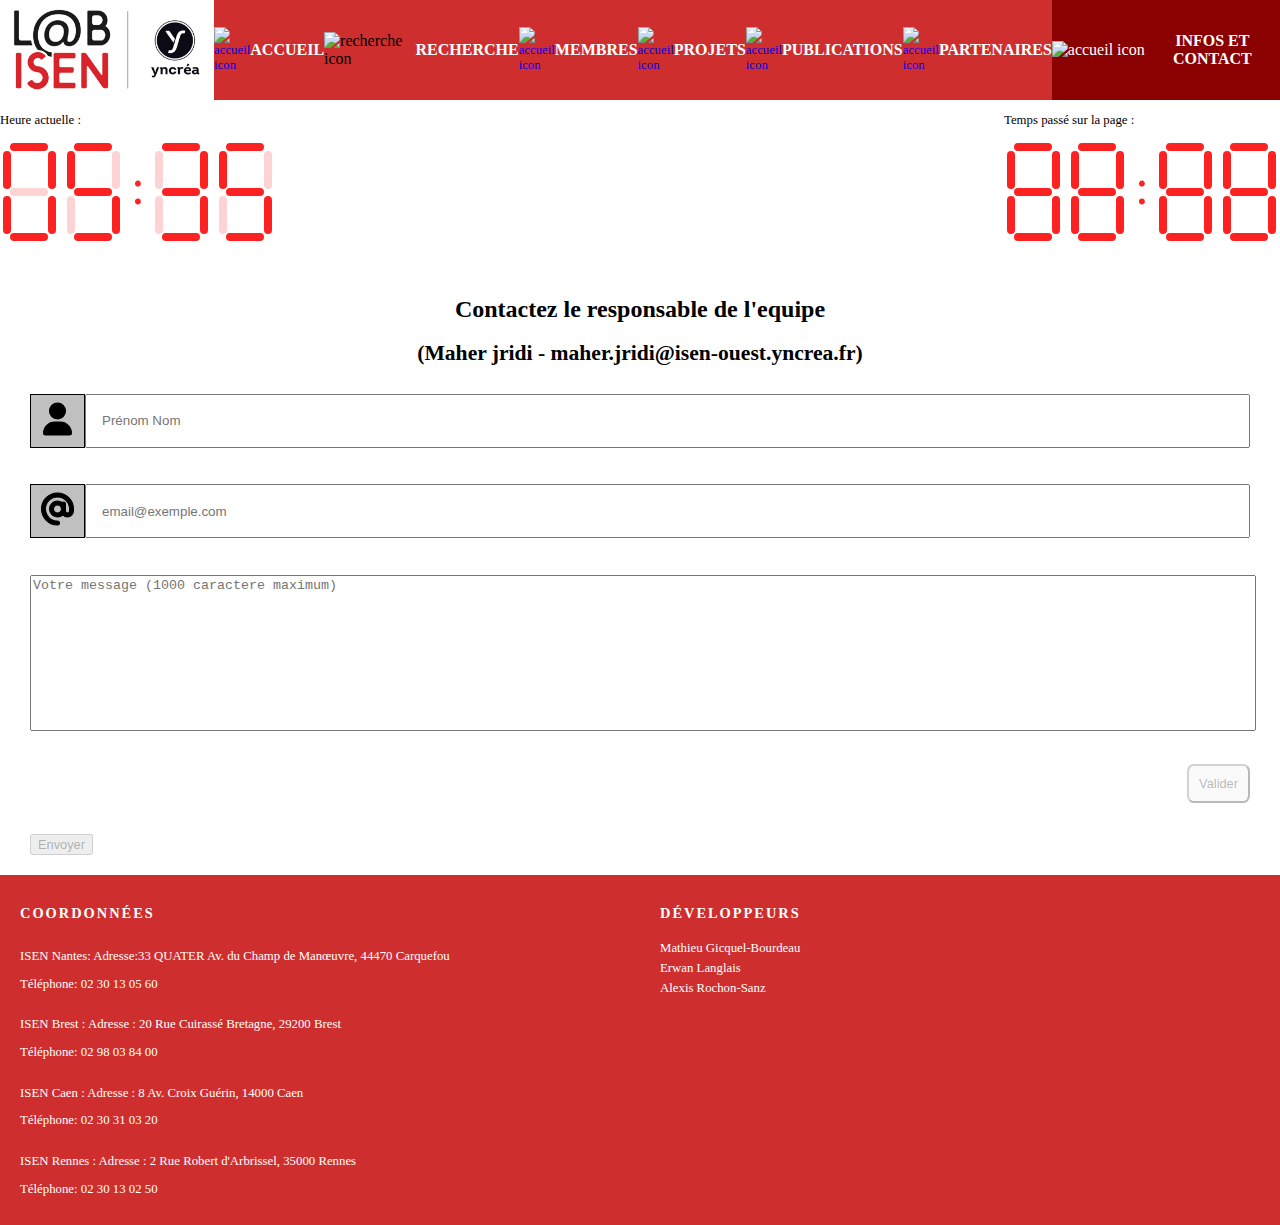
==== commit 684f41d4: "contacter" ====
--- a/html/contact.html
+++ b/html/contact.html
@@ -13,7 +13,7 @@
     <body>
         <div id="content">
             <div class="text">
-            <h1>Contectez le responsable de l'equipe</h1>
+            <h1>Contactez le responsable de l'equipe</h1>
             <h2>(Maher jridi - maher.jridi@isen-ouest.yncrea.fr)</h2>
             </div>
 
